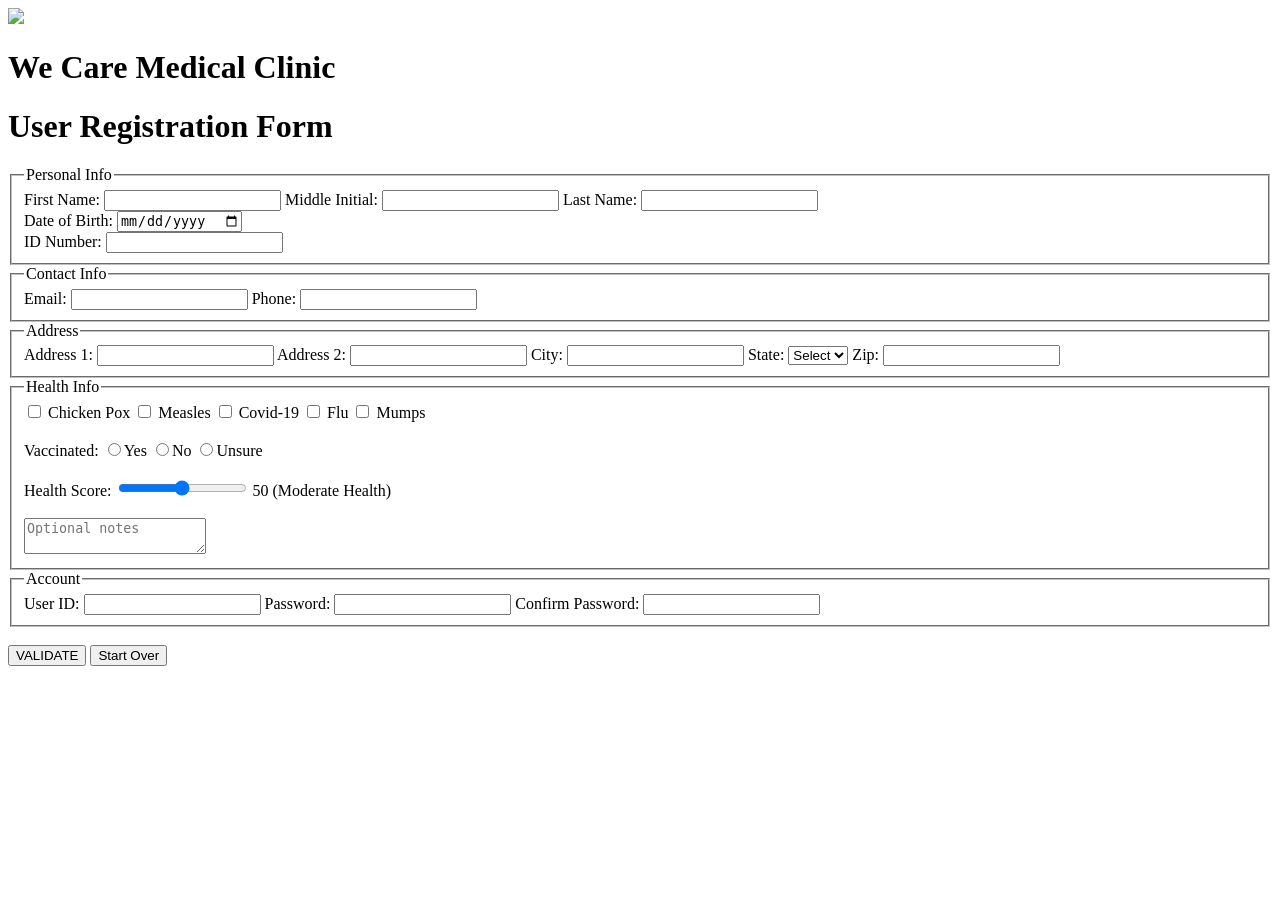
==== homework 4/index.html @ dba896f8 "Create index.html" ====
<!DOCTYPE html>
<html lang="en">
<head>
    <meta charset="UTF-8">
    <title>Homework 3 - Registration Form</title>
    <link rel="stylesheet" href="styles.css">
    <script src="script.js" defer></script>
</head>

<body>
    <div id="header">
    <img src="we-care-medical-clinic.png" class="logo">
    <h1>We Care Medical Clinic</h1>
</div>

<div id="form-section">

<h1>User Registration Form</h1>

<form id="userForm" onsubmit="return false;">

<!-- PERSONAL -->
<fieldset>
<legend>Personal Info</legend>

First Name:
<input type="text" id="firstName"
oninput="validateName('firstName','errFirst')"
title="1–30 letters, apostrophes, dashes only">
<span class="error" id="errFirst"></span>

Middle Initial:
<input type="text" id="mi"
oninput="validateMI()">
<span class="error" id="errMI"></span>

Last Name:
<input type="text" id="lastName"
oninput="validateName('lastName','errLast')">
<span class="error" id="errLast"></span>

<br>

Date of Birth:
<input type="date" id="dob" onblur="validateDOB()">
<span class="error" id="errDOB"></span>

<br>

ID Number:
<input type="password" id="idnum"
oninput="formatID()">
<span class="error" id="errID"></span>

</fieldset>

<!-- CONTACT -->
<fieldset>
<legend>Contact Info</legend>

Email:
<input type="text" id="email"
oninput="validateEmail()">
<span class="error" id="errEmail"></span>

Phone:
<input type="text" id="phone"
oninput="validatePhone()">
<span class="error" id="errPhone"></span>
</fieldset>

<!-- ADDRESS -->
<fieldset>
<legend>Address</legend>

Address 1:
<input type="text" id="addr1" oninput="validateRequired('addr1')">
<span class="error" id="errAddr1"></span>

Address 2:
<input type="text" id="addr2" oninput="validateOptional('addr2')">
<span class="error" id="errAddr2"></span>

City:
<input type="text" id="city" oninput="validateRequired('city')">
<span class="error" id="errCity"></span>

State:
<select id="state" onchange="validateState()">
<option value="">Select</option>
<option>TX</option><option>CA</option><option>NY</option>
<option>FL</option><option>IL</option><option>GA</option>
<option>WA</option><option>PA</option><option>OH</option>
<option>NC</option><option>MI</option><option>NJ</option>
<option>VA</option><option>CO</option><option>MA</option>
<option>TN</option><option>IN</option><option>MO</option>
<option>MD</option><option>WI</option><option>MN</option>
<option>SC</option><option>AL</option><option>LA</option>
<option>KY</option><option>OR</option><option>OK</option>
<option>CT</option><option>UT</option><option>IA</option>
<option>NV</option><option>AR</option><option>MS</option>
<option>KS</option><option>NM</option><option>NE</option>
<option>WV</option><option>ID</option><option>HI</option>
<option>NH</option><option>ME</option><option>MT</option>
<option>RI</option><option>DE</option><option>SD</option>
<option>ND</option><option>AK</option><option>VT</option>
<option>DC</option><option>PR</option>
</select>
<span class="error" id="errState"></span>

Zip:
<input type="text" id="zip"
oninput="validateZip()">
<span class="error" id="errZip"></span>

</fieldset>

<!-- HEALTH -->
<fieldset>
<legend>Health Info</legend>

<label><input type="checkbox"> Chicken Pox</label>
<label><input type="checkbox"> Measles</label>
<label><input type="checkbox"> Covid-19</label>
<label><input type="checkbox"> Flu</label>
<label><input type="checkbox"> Mumps</label>

<br><br>

Vaccinated:
<label><input type="radio" name="vax" value="Yes">Yes</label>
<label><input type="radio" name="vax" value="No">No</label>
<label><input type="radio" name="vax" value="Unsure">Unsure</label>

<br><br>

Health Score:
<input type="range" min="0" max="100"
value="50" oninput="updateHealth(this.value)">
<span id="healthOutput">50 (Moderate Health)</span>

<br><br>

<textarea id="notes" placeholder="Optional notes"></textarea>
</fieldset>

<!-- ACCOUNT -->
<fieldset>
<legend>Account</legend>

User ID:
<input type="text" id="userId"
oninput="validateUserID()">
<span class="error" id="errUser"></span>

Password:
<input type="password" id="password"
oninput="validatePassword()">

Confirm Password:
<input type="password" id="confirmPassword"
oninput="matchPassword()">
<span class="error" id="errPass"></span>

</fieldset>

<br>

<button type="button" onclick="validateAll()">VALIDATE</button>
<button type="submit" id="submitBtn" style="display:none;"
onclick="goToThankYou()">Submit</button>
<button type="reset">Start Over</button>

</form>

</body>
</html>
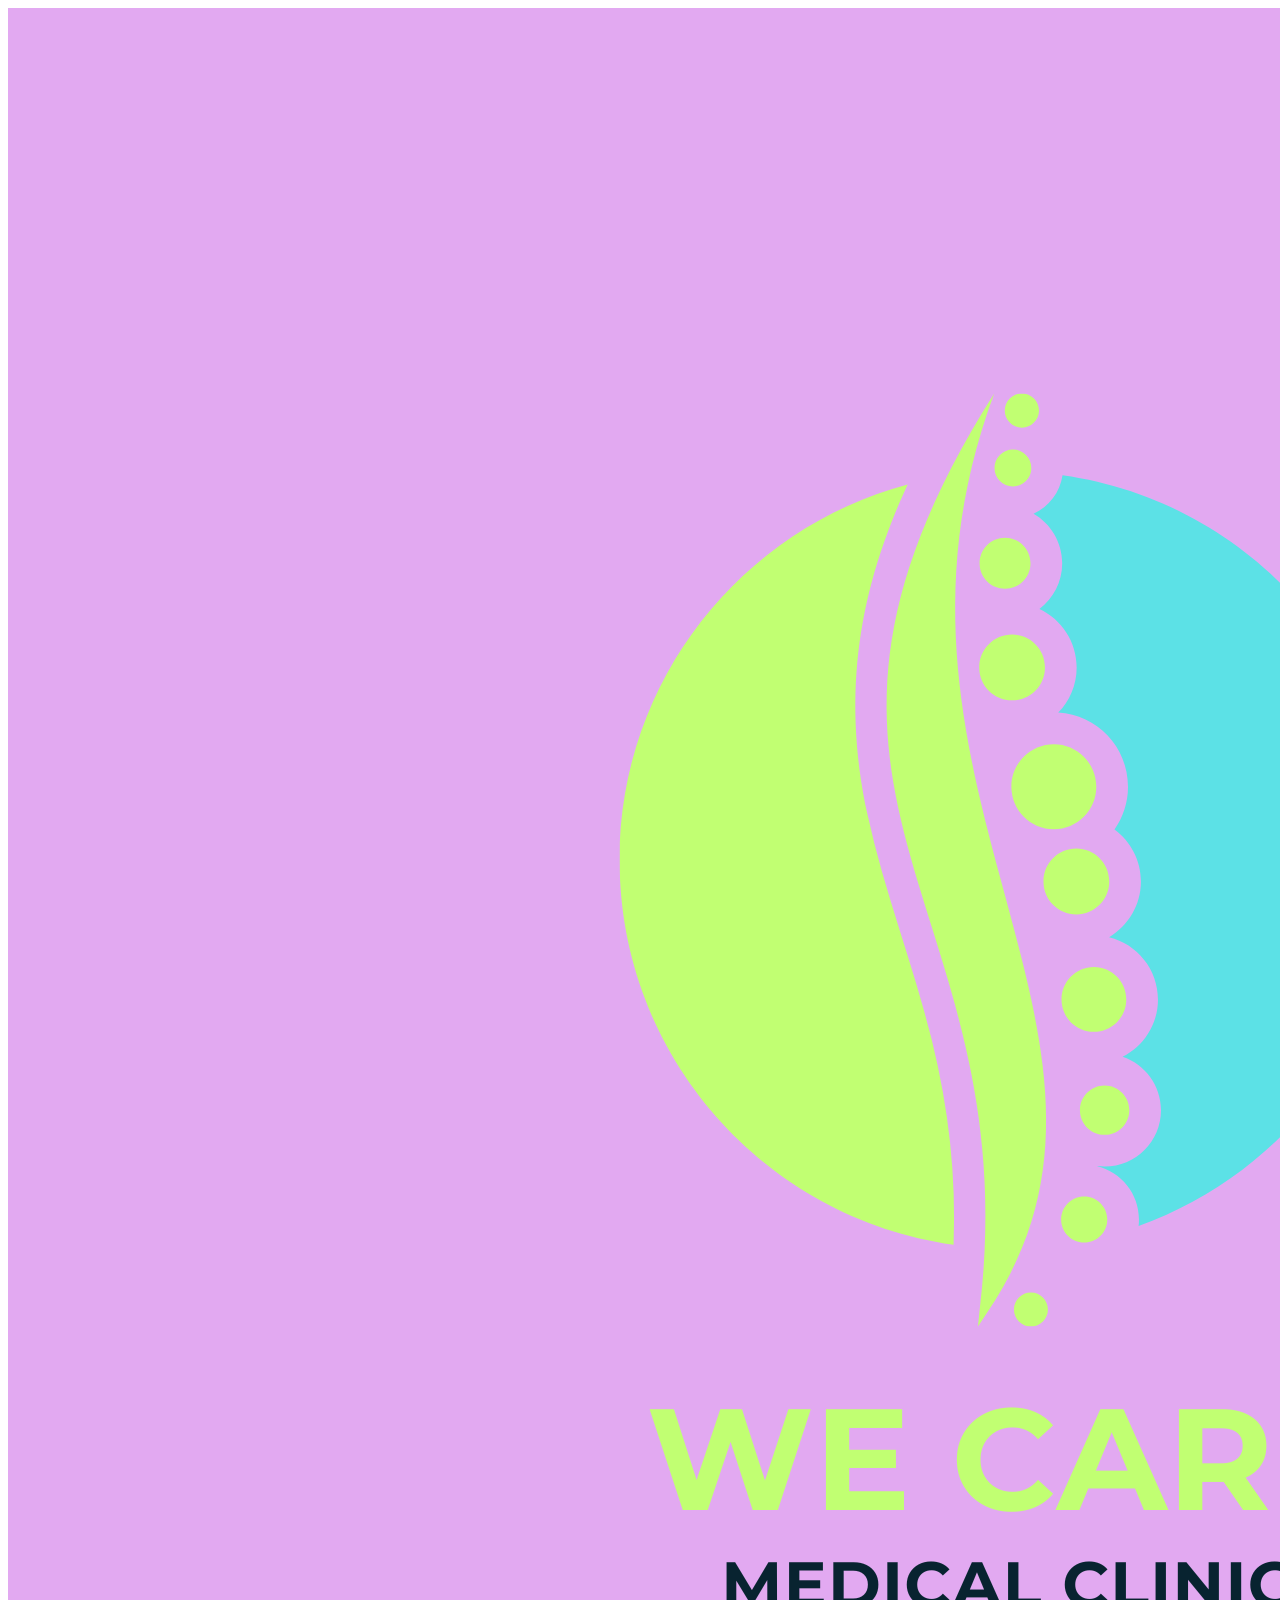
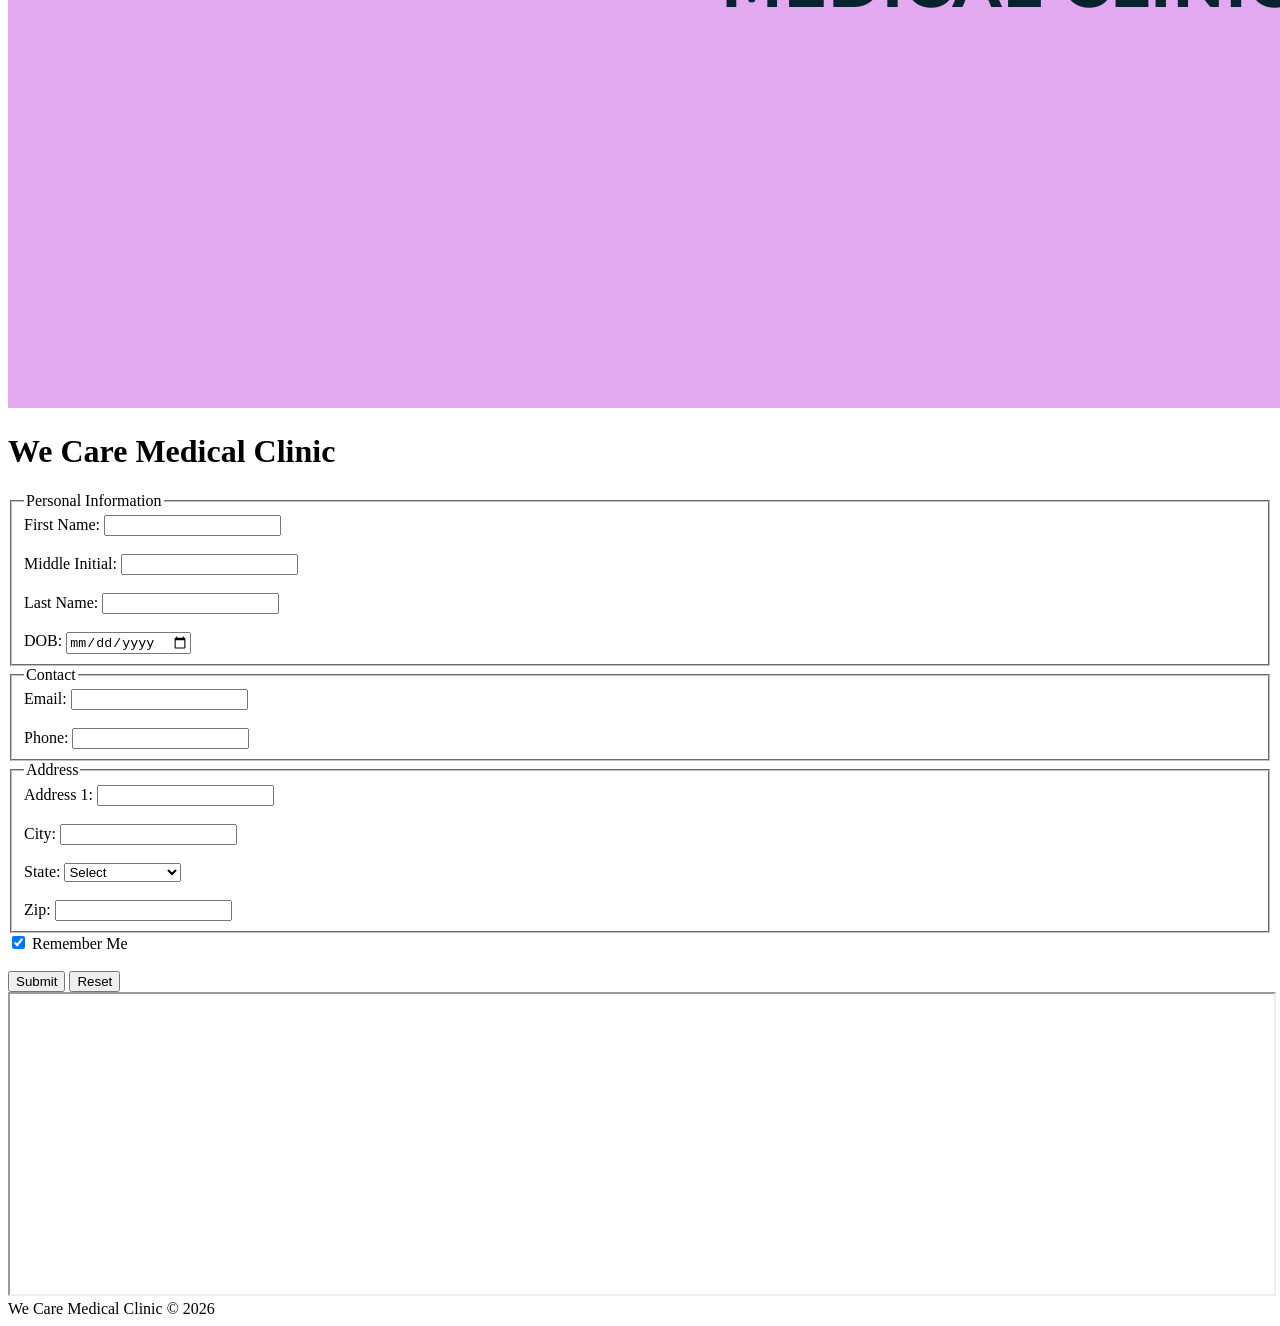
==== commit c3fcaa63: "Update index.html" ====
--- a/homework 4/index.html
+++ b/homework 4/index.html
@@ -1,177 +1,104 @@
 <!DOCTYPE html>
-<html lang="en">
+<html>
 <head>
-    <meta charset="UTF-8">
-    <title>Homework 3 - Registration Form</title>
-    <link rel="stylesheet" href="styles.css">
+    <title>We Care Medical Clinic</title>
+
+    <link rel="stylesheet" href="style.css">
     <script src="script.js" defer></script>
 </head>
 
 <body>
-    <div id="header">
-    <img src="we-care-medical-clinic.png" class="logo">
+
+<!-- HEADER -->
+<div id="header">
+    <img src="we-care-medical-clinic.png" alt="Logo" class="logo">
     <h1>We Care Medical Clinic</h1>
+    <h2 id="welcome"></h2>
 </div>
 
+<!-- FORM -->
 <div id="form-section">
 
-<h1>User Registration Form</h1>
+<form onsubmit="return validateAll()">
 
-<form id="userForm" onsubmit="return false;">
+    <fieldset>
+        <legend>Personal Information</legend>
 
-<!-- PERSONAL -->
-<fieldset>
-<legend>Personal Info</legend>
+        First Name:
+        <input type="text" id="firstName" onblur="validateName('firstName','errFirst')">
+        <span class="error" id="errFirst"></span><br><br>
 
-First Name:
-<input type="text" id="firstName"
-oninput="validateName('firstName','errFirst')"
-title="1–30 letters, apostrophes, dashes only">
-<span class="error" id="errFirst"></span>
+        Middle Initial:
+        <input type="text" id="mi" maxlength="1" onblur="validateMI()">
+        <span class="error" id="errMI"></span><br><br>
 
-Middle Initial:
-<input type="text" id="mi"
-oninput="validateMI()">
-<span class="error" id="errMI"></span>
+        Last Name:
+        <input type="text" id="lastName" onblur="validateName('lastName','errLast')">
+        <span class="error" id="errLast"></span><br><br>
 
-Last Name:
-<input type="text" id="lastName"
-oninput="validateName('lastName','errLast')">
-<span class="error" id="errLast"></span>
+        DOB:
+        <input type="date" id="dob" onblur="validateDOB()">
+        <span class="error" id="errDOB"></span>
 
-<br>
+    </fieldset>
 
-Date of Birth:
-<input type="date" id="dob" onblur="validateDOB()">
-<span class="error" id="errDOB"></span>
+    <fieldset>
+        <legend>Contact</legend>
 
-<br>
+        Email:
+        <input type="email" id="email" onblur="validateEmail()">
+        <span class="error" id="errEmail"></span><br><br>
 
-ID Number:
-<input type="password" id="idnum"
-oninput="formatID()">
-<span class="error" id="errID"></span>
+        Phone:
+        <input type="tel" id="phone" onblur="validatePhone()">
+        <span class="error" id="errPhone"></span>
 
-</fieldset>
+    </fieldset>
 
-<!-- CONTACT -->
-<fieldset>
-<legend>Contact Info</legend>
+    <fieldset>
+        <legend>Address</legend>
 
-Email:
-<input type="text" id="email"
-oninput="validateEmail()">
-<span class="error" id="errEmail"></span>
+        Address 1:
+        <input type="text" id="addr1"><br><br>
 
-Phone:
-<input type="text" id="phone"
-oninput="validatePhone()">
-<span class="error" id="errPhone"></span>
-</fieldset>
+        City:
+        <input type="text" id="city"><br><br>
 
-<!-- ADDRESS -->
-<fieldset>
-<legend>Address</legend>
+        State:
+        <select id="state" onchange="validateState()">
+            <option value="">Select</option>
+        </select>
+        <span class="error" id="errState"></span><br><br>
 
-Address 1:
-<input type="text" id="addr1" oninput="validateRequired('addr1')">
-<span class="error" id="errAddr1"></span>
+        Zip:
+        <input type="text" id="zip" onblur="validateZip()">
+        <span class="error" id="errZip"></span>
 
-Address 2:
-<input type="text" id="addr2" oninput="validateOptional('addr2')">
-<span class="error" id="errAddr2"></span>
+    </fieldset>
 
-City:
-<input type="text" id="city" oninput="validateRequired('city')">
-<span class="error" id="errCity"></span>
+    <input type="checkbox" id="remember" checked>
+    Remember Me<br><br>
 
-State:
-<select id="state" onchange="validateState()">
-<option value="">Select</option>
-<option>TX</option><option>CA</option><option>NY</option>
-<option>FL</option><option>IL</option><option>GA</option>
-<option>WA</option><option>PA</option><option>OH</option>
-<option>NC</option><option>MI</option><option>NJ</option>
-<option>VA</option><option>CO</option><option>MA</option>
-<option>TN</option><option>IN</option><option>MO</option>
-<option>MD</option><option>WI</option><option>MN</option>
-<option>SC</option><option>AL</option><option>LA</option>
-<option>KY</option><option>OR</option><option>OK</option>
-<option>CT</option><option>UT</option><option>IA</option>
-<option>NV</option><option>AR</option><option>MS</option>
-<option>KS</option><option>NM</option><option>NE</option>
-<option>WV</option><option>ID</option><option>HI</option>
-<option>NH</option><option>ME</option><option>MT</option>
-<option>RI</option><option>DE</option><option>SD</option>
-<option>ND</option><option>AK</option><option>VT</option>
-<option>DC</option><option>PR</option>
-</select>
-<span class="error" id="errState"></span>
-
-Zip:
-<input type="text" id="zip"
-oninput="validateZip()">
-<span class="error" id="errZip"></span>
-
-</fieldset>
-
-<!-- HEALTH -->
-<fieldset>
-<legend>Health Info</legend>
-
-<label><input type="checkbox"> Chicken Pox</label>
-<label><input type="checkbox"> Measles</label>
-<label><input type="checkbox"> Covid-19</label>
-<label><input type="checkbox"> Flu</label>
-<label><input type="checkbox"> Mumps</label>
-
-<br><br>
-
-Vaccinated:
-<label><input type="radio" name="vax" value="Yes">Yes</label>
-<label><input type="radio" name="vax" value="No">No</label>
-<label><input type="radio" name="vax" value="Unsure">Unsure</label>
-
-<br><br>
-
-Health Score:
-<input type="range" min="0" max="100"
-value="50" oninput="updateHealth(this.value)">
-<span id="healthOutput">50 (Moderate Health)</span>
-
-<br><br>
-
-<textarea id="notes" placeholder="Optional notes"></textarea>
-</fieldset>
-
-<!-- ACCOUNT -->
-<fieldset>
-<legend>Account</legend>
-
-User ID:
-<input type="text" id="userId"
-oninput="validateUserID()">
-<span class="error" id="errUser"></span>
-
-Password:
-<input type="password" id="password"
-oninput="validatePassword()">
-
-Confirm Password:
-<input type="password" id="confirmPassword"
-oninput="matchPassword()">
-<span class="error" id="errPass"></span>
-
-</fieldset>
-
-<br>
-
-<button type="button" onclick="validateAll()">VALIDATE</button>
-<button type="submit" id="submitBtn" style="display:none;"
-onclick="goToThankYou()">Submit</button>
-<button type="reset">Start Over</button>
+    <input type="submit" value="Submit">
+    <input type="reset" value="Reset">
 
 </form>
 
+</div>
+
+<!-- IFRAME (REQUIRED) -->
+<div id="iframe-section">
+    <iframe 
+        src="https://www.w3schools.com"
+        width="100%"
+        height="300">
+    </iframe>
+</div>
+
+<!-- FOOTER -->
+<div id="footer">
+    We Care Medical Clinic © 2026
+</div>
+
 </body>
 </html>
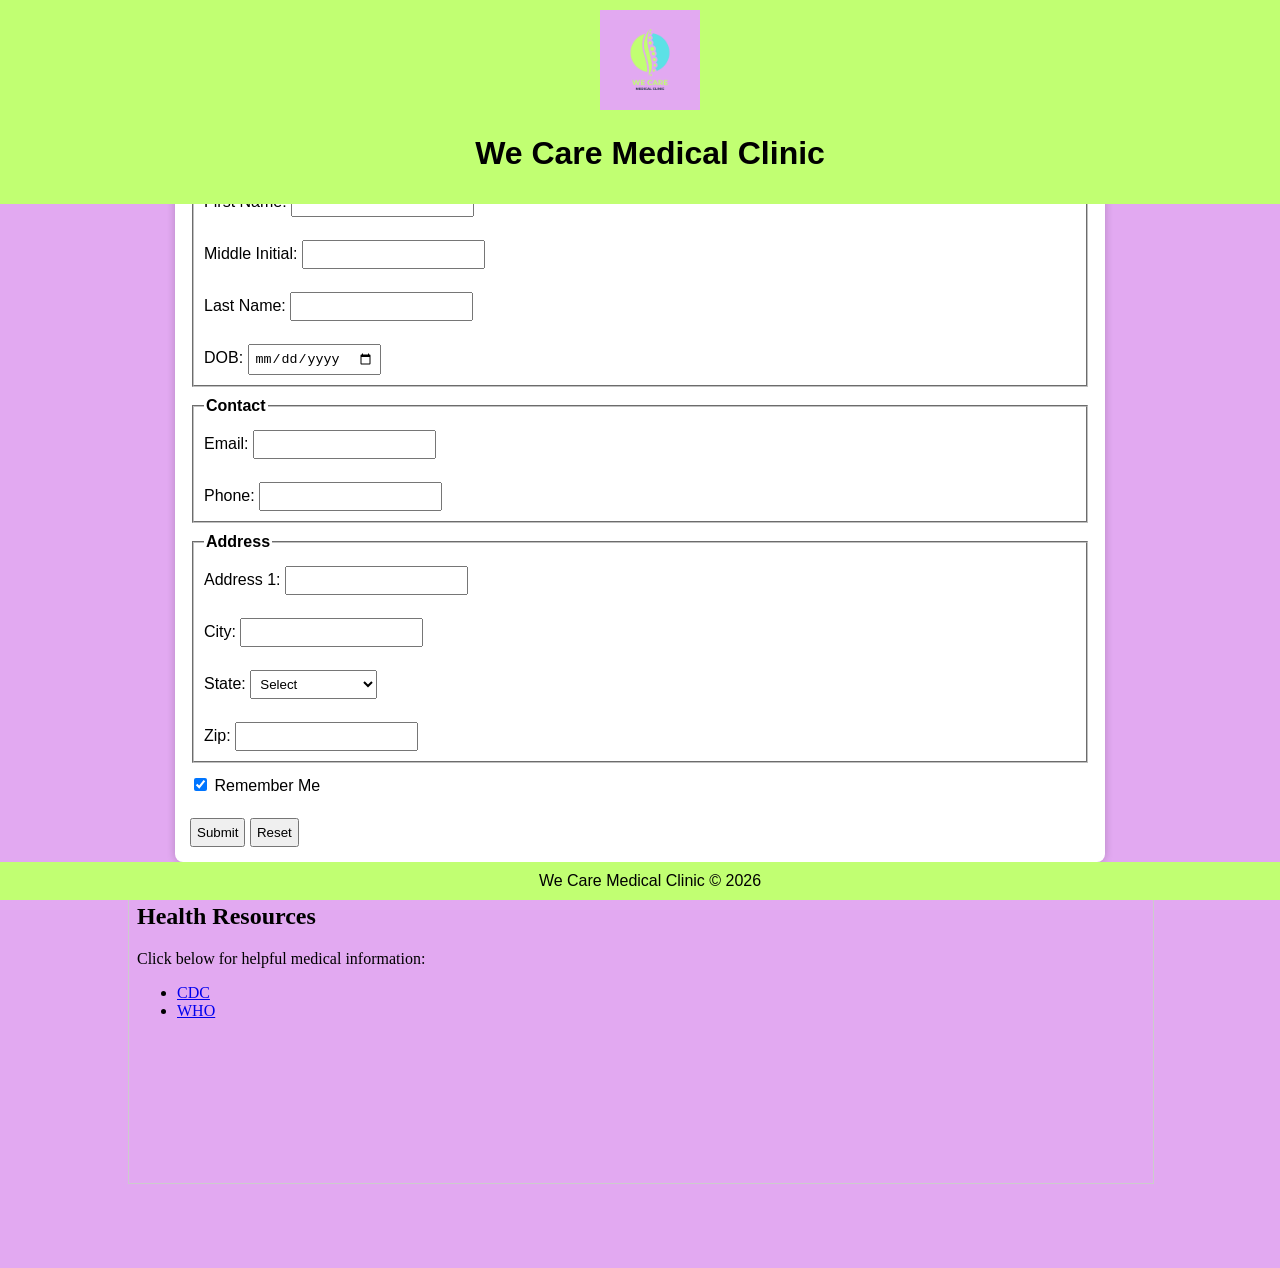
==== commit 17f79ebe: "Update index.html" ====
--- a/homework 4/index.html
+++ b/homework 4/index.html
@@ -88,11 +88,7 @@
 
 <!-- IFRAME (REQUIRED) -->
 <div id="iframe-section">
-    <iframe 
-        src="https://www.w3schools.com"
-        width="100%"
-        height="300">
-    </iframe>
+    <iframe src="resources.html" width="100%" height="300"></iframe>
 </div>
 
 <!-- FOOTER -->
--- a/homework 4/style.css
+++ b/homework 4/style.css
@@ -0,0 +1,73 @@
+body {
+    font-family: Arial, sans-serif;
+    margin: 0;
+    padding-top: 120px; 
+    padding-bottom: 60px; 
+    background-color: #E2A9F1;
+}
+
+/* HEADER */
+#header {
+    position: fixed;
+    top: 0;
+    width: 100%;
+    background-color: #C1FF72;
+    text-align: center;
+    padding: 10px;
+    z-index: 1000;
+}
+
+.logo {
+    max-width: 100px;
+}
+
+/* FORM */
+#form-section {
+    width: 80%;
+    max-width: 900px;
+    margin: 20px auto;
+    background: white;
+    padding: 15px;
+    border-radius: 8px;
+    box-shadow: 0 0 8px rgba(0,0,0,0.2);
+}
+
+fieldset {
+    margin-bottom: 10px;
+    padding: 10px;
+}
+
+legend {
+    font-weight: bold;
+}
+
+input, select {
+    padding: 5px;
+    margin-top: 5px;
+}
+
+/* ERRORS */
+.error {
+    color: red;
+    font-size: 0.85em;
+}
+
+/* IFRAME */
+#iframe-section {
+    width: 80%;
+    margin: 20px auto;
+}
+
+iframe {
+    border: 1px solid #ccc;
+}
+
+/* FOOTER */
+#footer {
+    position: fixed;
+    bottom: 0;
+    width: 100%;
+    background-color: #C1FF72;
+    text-align: center;
+    padding: 10px;
+}
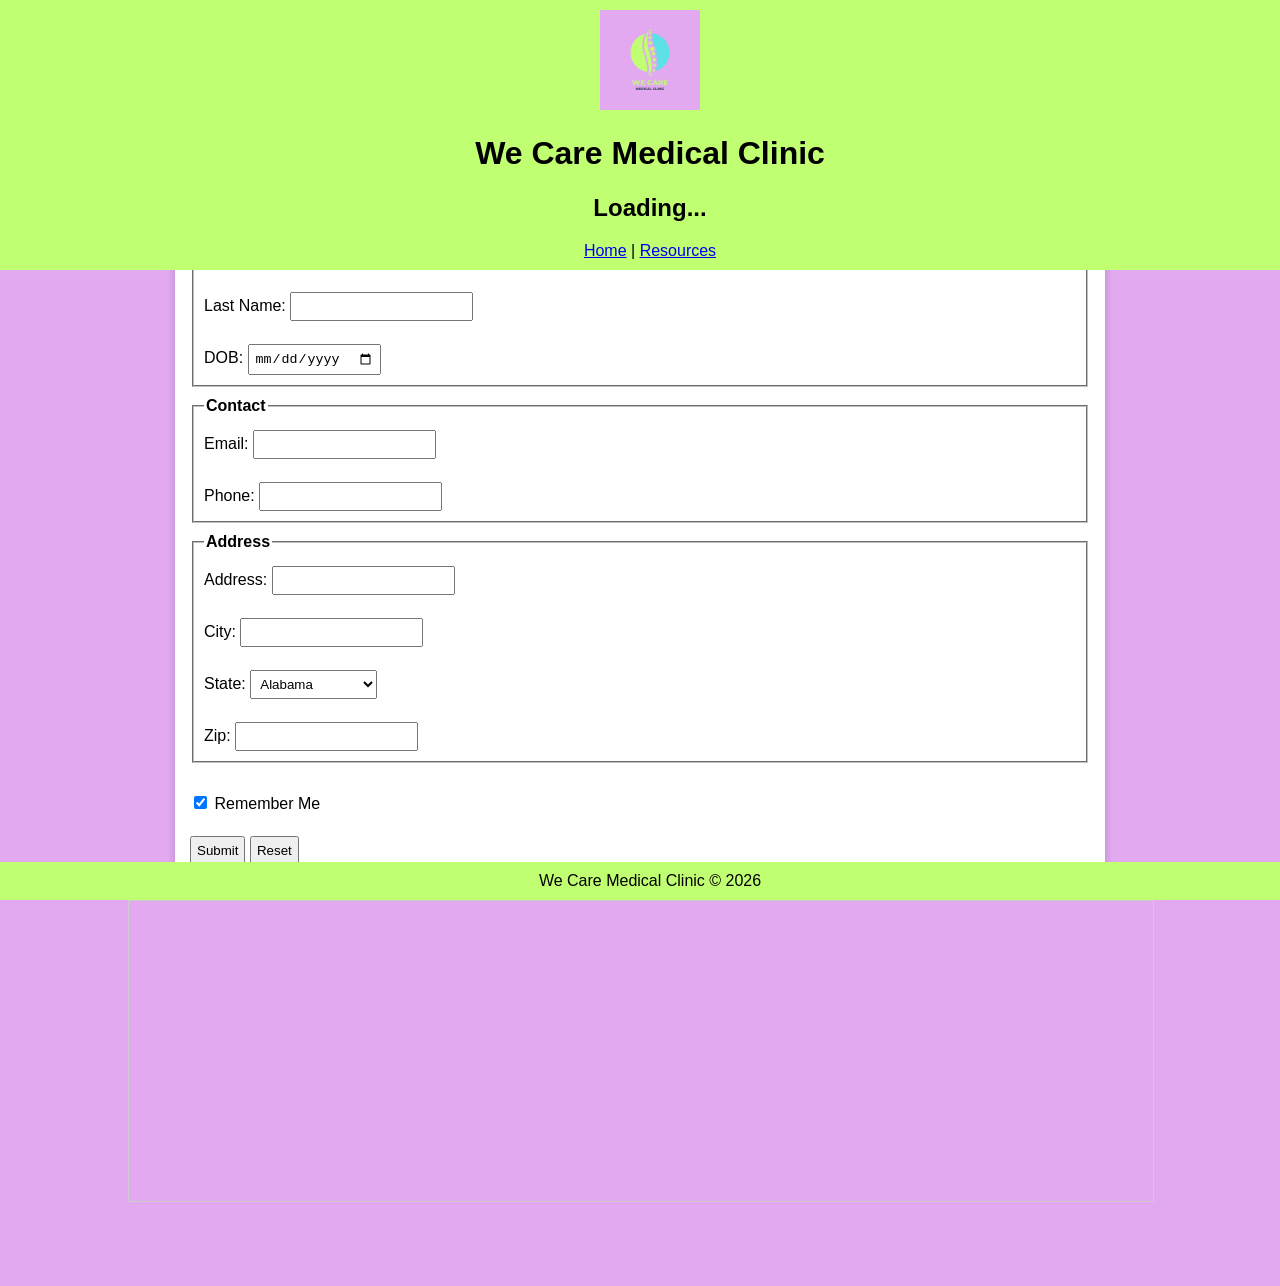
==== commit b438e5d8: "Update index.html" ====
--- a/homework 4/index.html
+++ b/homework 4/index.html
@@ -2,7 +2,6 @@
 <html>
 <head>
     <title>We Care Medical Clinic</title>
-
     <link rel="stylesheet" href="style.css">
     <script src="script.js" defer></script>
 </head>
@@ -11,9 +10,14 @@
 
 <!-- HEADER -->
 <div id="header">
-    <img src="we-care-medical-clinic.png" alt="Logo" class="logo">
+    <img src="we-care-medical-clinic.png" class="logo">
     <h1>We Care Medical Clinic</h1>
-    <h2 id="welcome"></h2>
+    <h2 id="welcome">Loading...</h2>
+
+    <nav>
+        <a href="index.html">Home</a> |
+        <a href="resources.html">Resources</a>
+    </nav>
 </div>
 
 <!-- FORM -->
@@ -39,45 +43,44 @@
         DOB:
         <input type="date" id="dob" onblur="validateDOB()">
         <span class="error" id="errDOB"></span>
-
     </fieldset>
 
     <fieldset>
         <legend>Contact</legend>
 
         Email:
-        <input type="email" id="email" onblur="validateEmail()">
-        <span class="error" id="errEmail"></span><br><br>
+        <input type="email" id="email" oninput="saveFormData()">
+        <span class="error"></span><br><br>
 
         Phone:
-        <input type="tel" id="phone" onblur="validatePhone()">
-        <span class="error" id="errPhone"></span>
-
+        <input type="tel" id="phone" oninput="saveFormData()">
+        <span class="error"></span>
     </fieldset>
 
     <fieldset>
         <legend>Address</legend>
 
-        Address 1:
-        <input type="text" id="addr1"><br><br>
+        Address:
+        <input type="text" id="addr1" oninput="saveFormData()"><br><br>
 
         City:
-        <input type="text" id="city"><br><br>
+        <input type="text" id="city" oninput="saveFormData()"><br><br>
 
         State:
-        <select id="state" onchange="validateState()">
-            <option value="">Select</option>
-        </select>
+        <select id="state"></select>
         <span class="error" id="errState"></span><br><br>
 
         Zip:
-        <input type="text" id="zip" onblur="validateZip()">
+        <input type="text" id="zip" oninput="saveFormData()">
         <span class="error" id="errZip"></span>
-
     </fieldset>
 
+    <br>
+
     <input type="checkbox" id="remember" checked>
-    Remember Me<br><br>
+    Remember Me
+
+    <br><br>
 
     <input type="submit" value="Submit">
     <input type="reset" value="Reset">
@@ -86,9 +89,9 @@
 
 </div>
 
-<!-- IFRAME (REQUIRED) -->
+<!-- iFRAME (REQUIRED FEATURE) -->
 <div id="iframe-section">
-    <iframe src="resources.html" width="100%" height="300"></iframe>
+    <iframe src="https://www.w3schools.com" width="100%" height="300"></iframe>
 </div>
 
 <!-- FOOTER -->
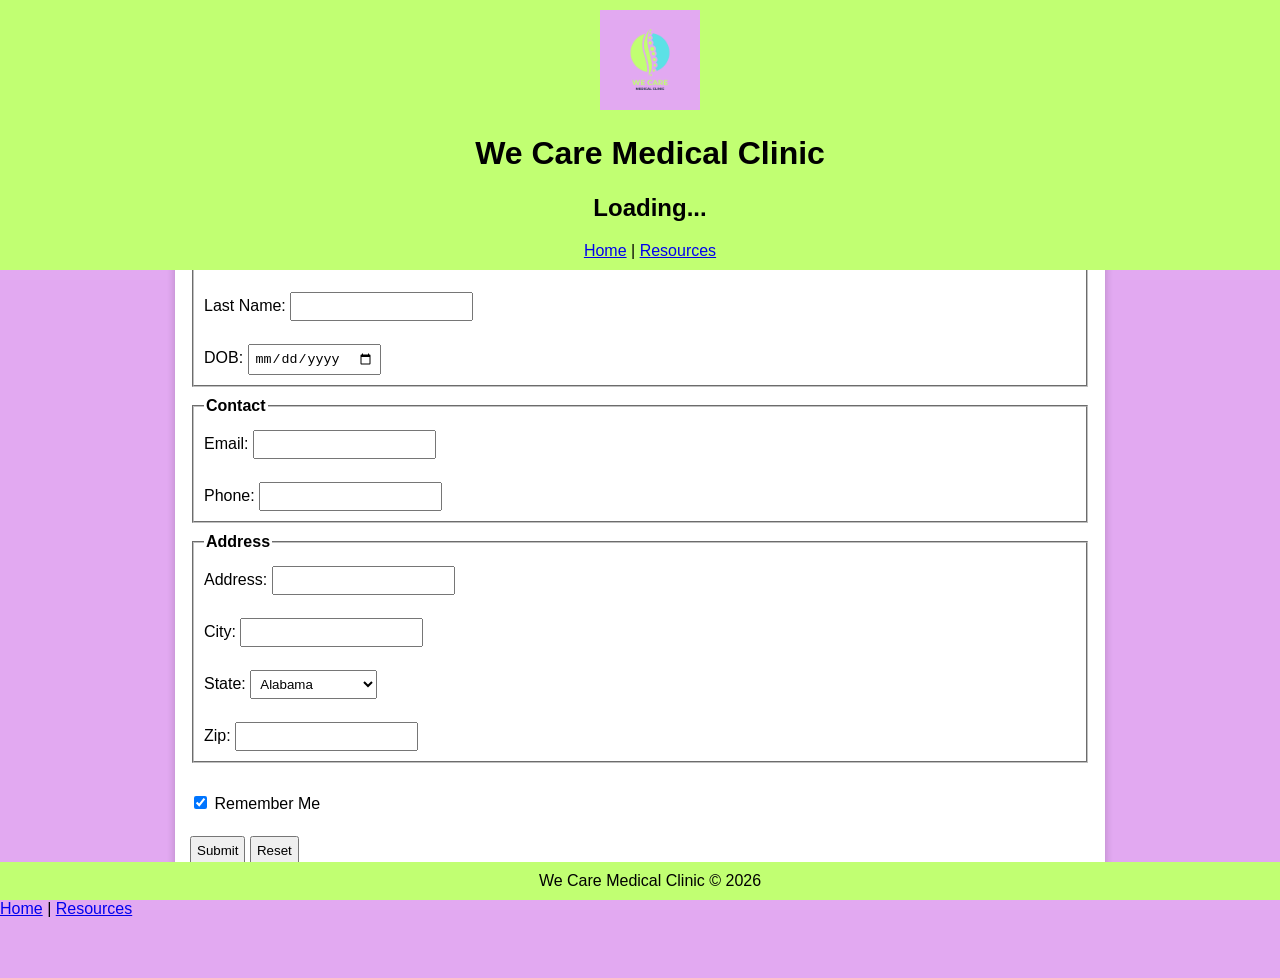
==== commit 349dd2ad: "Update index.html" ====
--- a/homework 4/index.html
+++ b/homework 4/index.html
@@ -90,9 +90,10 @@
 </div>
 
 <!-- iFRAME (REQUIRED FEATURE) -->
-<div id="iframe-section">
-    <iframe src="https://www.w3schools.com" width="100%" height="300"></iframe>
-</div>
+<nav>
+    <a href="index.html">Home</a> |
+    <a href="resources.html">Resources</a>
+</nav>
 
 <!-- FOOTER -->
 <div id="footer">
